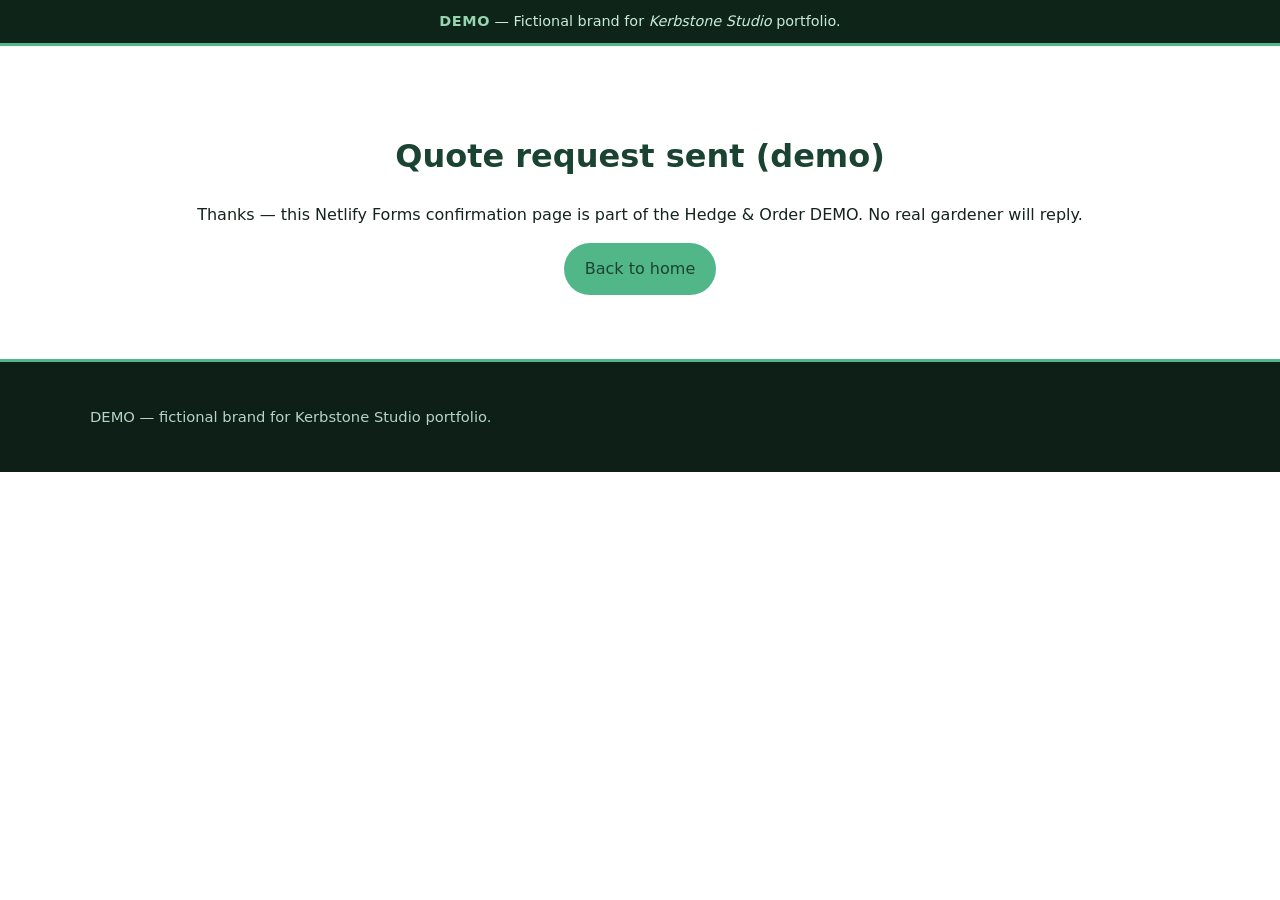
==== thanks.html @ 9f9814cb "Initial DEMO Spark: Hedge & Order (fictional) Kerbstone Studio portfolio demo — not a real business." ====
<!DOCTYPE html>
<html lang="en-GB">
<head>
  <meta charset="UTF-8" />
  <meta name="viewport" content="width=device-width, initial-scale=1" />
  <meta name="robots" content="noindex, nofollow" />
  <title>Thanks — Hedge &amp; Order DEMO</title>
  <link rel="stylesheet" href="styles.css" />
</head>
<body>
  <div class="demo-banner" role="status">
    <strong>DEMO</strong> — Fictional brand for <em>Kerbstone Studio</em> portfolio.
  </div>
  <main class="thanks wrap">
    <h1>Quote request sent (demo)</h1>
    <p>Thanks — this Netlify Forms confirmation page is part of the Hedge &amp; Order DEMO. No real gardener will reply.</p>
    <a class="btn btn-leaf" href="/">Back to home</a>
  </main>
  <footer class="site-footer">
    <div class="wrap">
      <p>DEMO — fictional brand for Kerbstone Studio portfolio.</p>
    </div>
  </footer>
</body>
</html>
---- styles.css ----
/* Hedge & Order — DEMO for Kerbstone Studio */
:root {
  --forest: #1b4332;
  --forest-2: #2d6a4f;
  --leaf: #52b788;
  --leaf-light: #95d5b2;
  --cream: #f4faf6;
  --ink: #14231c;
  --muted: #4d6358;
  --line: #cfe3d7;
  --white: #ffffff;
  --radius: 16px;
  --shadow: 0 14px 40px rgba(27, 67, 50, 0.12);
  --font: system-ui, -apple-system, "Segoe UI", Roboto, Ubuntu, Cantarell, sans-serif;
}

*, *::before, *::after { box-sizing: border-box; }
html { scroll-behavior: smooth; }
body {
  margin: 0;
  font-family: var(--font);
  color: var(--ink);
  background: var(--white);
  line-height: 1.55;
}
img, svg { max-width: 100%; display: block; }
a { color: var(--forest-2); }
.wrap { width: min(1100px, calc(100% - 2rem)); margin-inline: auto; }
.narrow { width: min(720px, calc(100% - 2rem)); }
.skip-link {
  position: absolute; left: -999px; top: 0;
  background: var(--leaf); color: var(--forest); padding: .5rem 1rem; z-index: 100;
}
.skip-link:focus { left: 0; }

.demo-banner {
  background: #0f2419;
  color: #c8ead8;
  text-align: center;
  font-size: .9rem;
  padding: .65rem 1rem;
  border-bottom: 3px solid var(--leaf);
}
.demo-banner strong { color: var(--leaf-light); letter-spacing: .04em; }
.demo-note { color: #2f6b4f; font-weight: 600; }
.demo-pill {
  display: inline-block;
  font-size: .72rem;
  font-weight: 700;
  letter-spacing: .04em;
  text-transform: uppercase;
  background: #e3f6ec;
  color: #1b4332;
  border: 1px solid #a8d9bf;
  border-radius: 999px;
  padding: .2rem .55rem;
}

.site-header {
  position: sticky; top: 0; z-index: 50;
  background: rgba(255,255,255,.93);
  backdrop-filter: blur(10px);
  border-bottom: 1px solid var(--line);
}
.header-inner {
  display: flex; align-items: center; gap: 1rem;
  padding: .75rem 0; flex-wrap: wrap;
}
.logo {
  display: flex; align-items: center; gap: .65rem;
  text-decoration: none; color: var(--forest); font-weight: 700;
  margin-right: auto;
}
.logo-name { display: block; font-size: 1.05rem; }
.logo-tag { display: block; font-size: .72rem; font-weight: 600; color: var(--muted); }
.nav { display: none; gap: 1rem; }
.nav a { text-decoration: none; color: var(--forest); font-weight: 600; font-size: .92rem; }
.nav a:hover { color: var(--forest-2); }
.header-cta { white-space: nowrap; }

.btn {
  display: inline-flex; align-items: center; justify-content: center;
  gap: .4rem; border-radius: 999px; padding: .7rem 1.15rem;
  font-weight: 700; text-decoration: none; border: 2px solid transparent;
  cursor: pointer; font: inherit; transition: transform .15s ease, background .15s ease;
}
.btn:hover { transform: translateY(-1px); }
.btn-leaf { background: var(--leaf); color: var(--forest); }
.btn-leaf:hover { background: #63c79a; }
.btn-forest { background: var(--forest); color: var(--white); }
.btn-ghost { background: transparent; border-color: rgba(255,255,255,.4); color: var(--white); }
.btn-lg { padding: .9rem 1.35rem; }
.btn-block { width: 100%; }

.hero {
  background:
    radial-gradient(circle at 90% 10%, rgba(149,213,178,.35), transparent 35%),
    linear-gradient(155deg, var(--forest) 0%, var(--forest-2) 60%, #40916c 100%);
  color: var(--white);
  padding: 3.5rem 0 4rem;
}
.hero-grid { display: grid; gap: 2rem; }
.eyebrow {
  text-transform: uppercase; letter-spacing: .08em;
  font-size: .75rem; font-weight: 800; color: var(--leaf-light); margin: 0 0 .75rem;
}
.hero h1 {
  font-size: clamp(1.85rem, 4vw, 2.85rem);
  line-height: 1.15; margin: 0 0 1rem; max-width: 14ch;
}
.lede { font-size: 1.08rem; color: #d8f3e4; max-width: 42ch; }
.hero-actions { display: flex; flex-wrap: wrap; gap: .75rem; margin: 1.5rem 0; }
.hero-points {
  list-style: none; padding: 0; margin: 0;
  display: flex; flex-wrap: wrap; gap: .5rem 1.25rem;
  color: #c5e6d4; font-size: .92rem;
}
.hero-points li::before { content: "✓ "; color: var(--leaf-light); font-weight: 800; }
.hero-card {
  background: var(--white); color: var(--ink);
  border-radius: var(--radius); padding: 1.5rem;
  box-shadow: var(--shadow); align-self: start;
}
.card-label {
  font-size: .72rem; font-weight: 800; letter-spacing: .06em;
  text-transform: uppercase; color: var(--forest-2); margin: 0 0 .5rem;
}
.hero-card h2 { margin: 0 0 .5rem; color: var(--forest); }
.card-note { font-size: .85rem; color: var(--muted); margin: .85rem 0 0; }

.section-head { margin-bottom: 1.75rem; }
.section-head h2 { margin: 0 0 .4rem; font-size: clamp(1.5rem, 3vw, 2rem); color: var(--forest); }
.section-head p { margin: 0; color: var(--muted); }

.packages { padding: 4rem 0; background: var(--cream); }
.card-grid {
  display: grid; gap: 1.25rem;
  grid-template-columns: 1fr;
}
.pkg-card {
  background: var(--white); border: 1px solid var(--line);
  border-radius: var(--radius); padding: 1.4rem;
}
.pkg-card.featured {
  border-color: var(--leaf);
  box-shadow: var(--shadow);
  position: relative;
}
.pkg-card.featured::after {
  content: "Popular · DEMO";
  position: absolute; top: .85rem; right: .85rem;
  font-size: .68rem; font-weight: 800; letter-spacing: .04em;
  text-transform: uppercase; background: #e3f6ec; color: var(--forest);
  padding: .25rem .5rem; border-radius: 999px;
}
.pkg-season {
  margin: 0; font-size: .75rem; font-weight: 800;
  letter-spacing: .06em; text-transform: uppercase; color: var(--forest-2);
}
.pkg-card h3 { margin: .35rem 0; color: var(--forest); }
.price { font-size: 1.35rem; font-weight: 800; color: var(--ink); margin: 0 0 .75rem; }
.pkg-card ul { margin: 0; padding-left: 1.1rem; color: var(--muted); }
.pkg-card li { margin: .3rem 0; }

.before-after { padding: 4rem 0; }
.ba-strip {
  display: grid; gap: 1rem;
  grid-template-columns: 1fr;
}
.ba-panel {
  margin: 0; background: var(--cream);
  border-radius: var(--radius); overflow: hidden;
  border: 1px solid var(--line);
}
.ba-art { background: #e9f5ee; }
.ba-panel figcaption {
  padding: .75rem 1rem; font-size: .9rem; color: var(--muted); font-weight: 600;
}

.areas {
  padding: 3.5rem 0;
  background: var(--forest);
  color: var(--white);
}
.areas .eyebrow { color: var(--leaf-light); }
.areas h2 { margin: 0 0 .75rem; }
.areas-grid { display: grid; gap: 1.5rem; }
.town-list {
  list-style: none; padding: 0; margin: 0;
  display: grid; grid-template-columns: 1fr 1fr; gap: .65rem;
}
.town-list li {
  background: rgba(255,255,255,.08);
  border: 1px solid rgba(255,255,255,.12);
  border-radius: 10px; padding: .7rem .9rem; font-weight: 600;
}

.faq { padding: 3.5rem 0 4rem; background: var(--cream); }
.faq-list details {
  background: var(--white); border: 1px solid var(--line);
  border-radius: 12px; padding: 1rem 1.15rem; margin-bottom: .75rem;
}
.faq-list summary { cursor: pointer; font-weight: 700; color: var(--forest); }
.faq-list details p { margin: .65rem 0 0; color: var(--muted); }

.quote { padding: 4rem 0; }
.quote-grid { display: grid; gap: 2rem; }
form {
  display: grid; gap: .9rem;
  background: var(--cream); border: 1px solid var(--line);
  border-radius: var(--radius); padding: 1.35rem;
}
label { display: grid; gap: .35rem; font-weight: 600; font-size: .92rem; color: var(--forest); }
input, textarea, select {
  font: inherit; padding: .75rem .85rem; border-radius: 10px;
  border: 1px solid var(--line); background: var(--white); color: var(--ink);
}
input:focus, textarea:focus, select:focus {
  outline: 2px solid var(--leaf); border-color: transparent;
}
.honeypot { position: absolute; left: -5000px; height: 0; overflow: hidden; }
.form-note { font-size: .82rem; color: var(--muted); margin: 0; }

.site-footer {
  background: #0d1f17; color: #b7d4c4; padding: 2.5rem 0;
  border-top: 3px solid var(--leaf);
}
.footer-inner { display: grid; gap: 1.5rem; }
.site-footer strong { color: var(--white); display: block; margin-bottom: .35rem; }
.site-footer a { color: var(--leaf-light); }
.site-footer p { margin: .25rem 0; font-size: .92rem; }

.thanks { padding: 4rem 0; text-align: center; }
.thanks h1 { color: var(--forest); }

@media (min-width: 720px) {
  .nav { display: flex; }
  .hero-grid { grid-template-columns: 1.4fr .9fr; align-items: center; }
  .card-grid { grid-template-columns: repeat(3, 1fr); }
  .ba-strip { grid-template-columns: 1fr 1fr; }
  .areas-grid { grid-template-columns: 1.1fr 1fr; align-items: center; }
  .quote-grid { grid-template-columns: 1fr 1.1fr; align-items: start; }
  .footer-inner { grid-template-columns: 1.4fr 1fr 1fr; }
}

@media (max-width: 719px) {
  .header-cta { font-size: .85rem; padding: .55rem .9rem; }
}
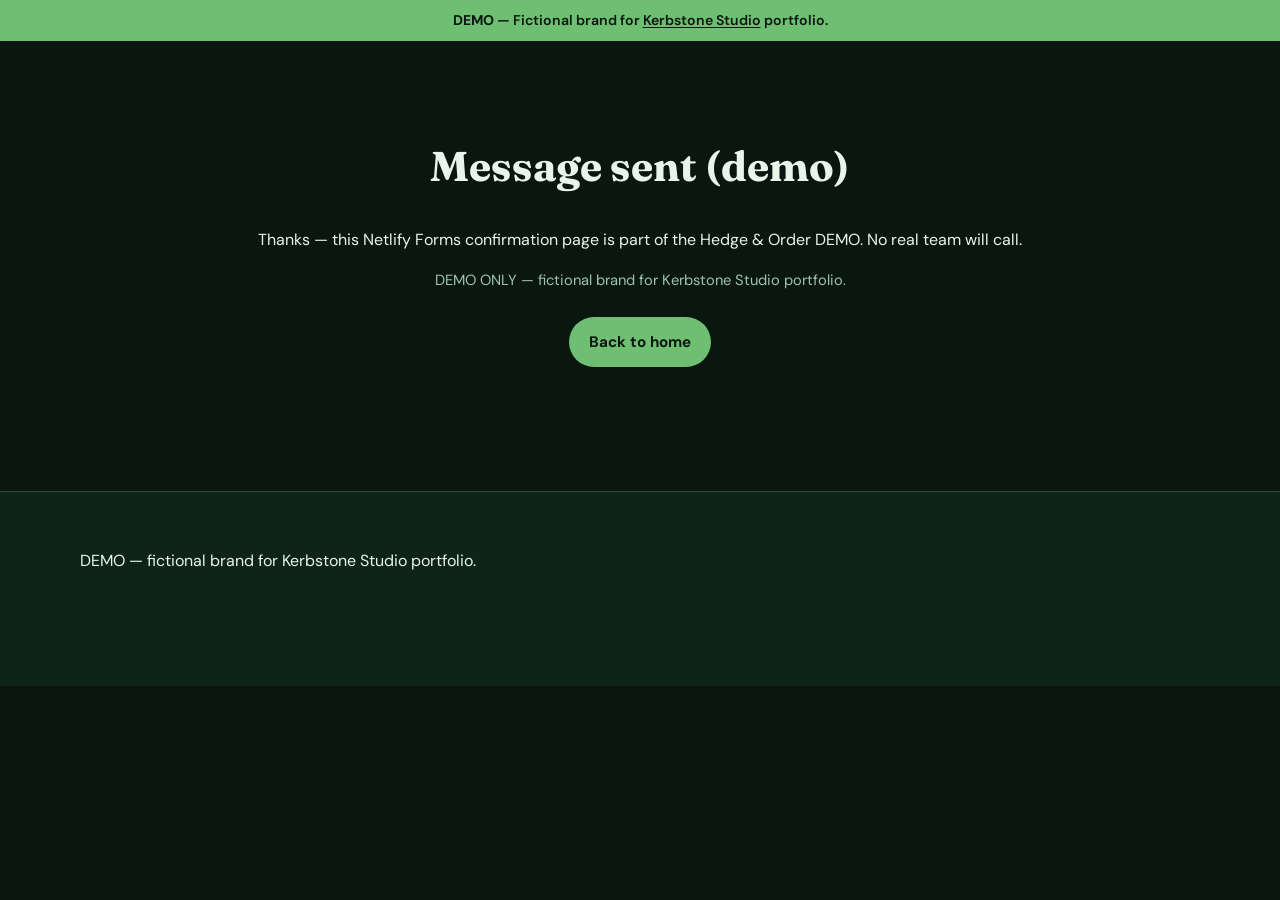
==== commit df1ad01a: "Premium Spark rebuild — cinematic hero, metrics, process, mobile menu" ====
--- a/thanks.html
+++ b/thanks.html
@@ -5,21 +5,19 @@
   <meta name="viewport" content="width=device-width, initial-scale=1" />
   <meta name="robots" content="noindex, nofollow" />
   <title>Thanks — Hedge &amp; Order DEMO</title>
+  <link rel="preconnect" href="https://fonts.googleapis.com" />
+  <link rel="preconnect" href="https://fonts.gstatic.com" crossorigin />
+  <link href="https://fonts.googleapis.com/css2?family=Fraunces:opsz,wght@9..144,500;600;700&family=DM+Sans:wght@400;500;600;700&display=swap" rel="stylesheet" />
   <link rel="stylesheet" href="styles.css" />
 </head>
 <body>
-  <div class="demo-banner" role="status">
-    <strong>DEMO</strong> — Fictional brand for <em>Kerbstone Studio</em> portfolio.
-  </div>
+  <div class="demo-banner" role="status"><strong>DEMO</strong> — Fictional brand for <em>Kerbstone Studio</em> portfolio.</div>
   <main class="thanks wrap">
-    <h1>Quote request sent (demo)</h1>
-    <p>Thanks — this Netlify Forms confirmation page is part of the Hedge &amp; Order DEMO. No real gardener will reply.</p>
-    <a class="btn btn-leaf" href="/">Back to home</a>
+    <h1>Message sent (demo)</h1>
+    <p>Thanks — this Netlify Forms confirmation page is part of the Hedge &amp; Order DEMO. No real team will call.</p>
+    <p class="demo-note">DEMO ONLY — fictional brand for Kerbstone Studio portfolio.</p>
+    <p style="margin-top:1.5rem"><a class="btn btn-accent" href="/">Back to home</a></p>
   </main>
-  <footer class="site-footer">
-    <div class="wrap">
-      <p>DEMO — fictional brand for Kerbstone Studio portfolio.</p>
-    </div>
-  </footer>
+  <footer class="site-footer"><div class="wrap"><p>DEMO — fictional brand for Kerbstone Studio portfolio.</p></div></footer>
 </body>
 </html>
--- a/styles.css
+++ b/styles.css
@@ -1,248 +1,225 @@
-/* Hedge & Order — DEMO for Kerbstone Studio */
+/* Hedge & Order DEMO — Kerbstone Studio Spark · premium rebuild */
 :root {
-  --forest: #1b4332;
-  --forest-2: #2d6a4f;
-  --leaf: #52b788;
-  --leaf-light: #95d5b2;
-  --cream: #f4faf6;
-  --ink: #14231c;
-  --muted: #4d6358;
-  --line: #cfe3d7;
-  --white: #ffffff;
-  --radius: 16px;
-  --shadow: 0 14px 40px rgba(27, 67, 50, 0.12);
-  --font: system-ui, -apple-system, "Segoe UI", Roboto, Ubuntu, Cantarell, sans-serif;
-}
-
-*, *::before, *::after { box-sizing: border-box; }
-html { scroll-behavior: smooth; }
+  --bg: #0a1610; --bg2: #0f2418; --surface: #14301f; --surface2: #1a3d28;
+  --text: #e7f5eb; --muted: #9fc4ad; --accent: #6fbf73; --accent2: #a8e063;
+  --accent-ink: #0a1610; --line: rgba(111,191,115,.28); --card: rgba(20,48,31,.88);
+  --glow: rgba(168,224,99,.28); --mesh1: #12301c; --mesh2: #1f4a30;
+  --display: 'Fraunces', Georgia, serif; --body: 'DM Sans', system-ui, sans-serif;
+  --radius: 16px; --radius-sm: 10px; --wrap: 1120px; --header-h: 72px;
+  --ease: cubic-bezier(.22,1,.36,1);
+}
+*,*::before,*::after { box-sizing: border-box }
+html { scroll-behavior: smooth }
+@media (prefers-reduced-motion: reduce) {
+  html { scroll-behavior: auto }
+  *,*::before,*::after { animation-duration: .01ms !important; animation-iteration-count: 1 !important; transition-duration: .01ms !important }
+  .reveal { opacity: 1 !important; transform: none !important }
+}
 body {
-  margin: 0;
-  font-family: var(--font);
-  color: var(--ink);
-  background: var(--white);
-  line-height: 1.55;
-}
-img, svg { max-width: 100%; display: block; }
-a { color: var(--forest-2); }
-.wrap { width: min(1100px, calc(100% - 2rem)); margin-inline: auto; }
-.narrow { width: min(720px, calc(100% - 2rem)); }
+  margin: 0; font-family: var(--body); color: var(--text); background: var(--bg);
+  line-height: 1.6; -webkit-font-smoothing: antialiased; padding-bottom: 72px;
+}
+img,svg { max-width: 100%; display: block }
+a { color: var(--accent2); text-underline-offset: 3px }
+a:hover { color: var(--accent) }
+.wrap { width: min(100% - 2rem, var(--wrap)); margin-inline: auto }
+.narrow { width: min(100% - 2rem, 720px) }
 .skip-link {
-  position: absolute; left: -999px; top: 0;
-  background: var(--leaf); color: var(--forest); padding: .5rem 1rem; z-index: 100;
-}
-.skip-link:focus { left: 0; }
-
+  position: absolute; left: -999px; top: 0; background: var(--accent); color: var(--accent-ink);
+  padding: .75rem 1rem; z-index: 1000; border-radius: 0 0 var(--radius-sm) 0; font-weight: 700;
+}
+.skip-link:focus { left: 0 }
 .demo-banner {
-  background: #0f2419;
-  color: #c8ead8;
-  text-align: center;
-  font-size: .9rem;
-  padding: .65rem 1rem;
-  border-bottom: 3px solid var(--leaf);
-}
-.demo-banner strong { color: var(--leaf-light); letter-spacing: .04em; }
-.demo-note { color: #2f6b4f; font-weight: 600; }
+  background: var(--accent); color: var(--accent-ink); text-align: center; padding: .55rem 1rem;
+  font-size: .88rem; font-weight: 600; position: sticky; top: 0; z-index: 60;
+  border-bottom: 1px solid var(--line);
+}
+.demo-banner em { font-style: normal; text-decoration: underline; text-underline-offset: 2px }
+.demo-note { color: var(--muted); font-size: .92rem }
 .demo-pill {
-  display: inline-block;
-  font-size: .72rem;
-  font-weight: 700;
-  letter-spacing: .04em;
-  text-transform: uppercase;
-  background: #e3f6ec;
-  color: #1b4332;
-  border: 1px solid #a8d9bf;
-  border-radius: 999px;
-  padding: .2rem .55rem;
-}
-
+  display: inline-block; font-size: .72rem; font-weight: 700; letter-spacing: .04em;
+  text-transform: uppercase; padding: .2rem .55rem; border-radius: 999px;
+  background: var(--line); color: var(--accent2); border: 1px solid var(--line);
+}
 .site-header {
-  position: sticky; top: 0; z-index: 50;
-  background: rgba(255,255,255,.93);
-  backdrop-filter: blur(10px);
-  border-bottom: 1px solid var(--line);
-}
-.header-inner {
-  display: flex; align-items: center; gap: 1rem;
-  padding: .75rem 0; flex-wrap: wrap;
-}
-.logo {
-  display: flex; align-items: center; gap: .65rem;
-  text-decoration: none; color: var(--forest); font-weight: 700;
-  margin-right: auto;
-}
-.logo-name { display: block; font-size: 1.05rem; }
-.logo-tag { display: block; font-size: .72rem; font-weight: 600; color: var(--muted); }
-.nav { display: none; gap: 1rem; }
-.nav a { text-decoration: none; color: var(--forest); font-weight: 600; font-size: .92rem; }
-.nav a:hover { color: var(--forest-2); }
-.header-cta { white-space: nowrap; }
-
+  position: sticky; top: 0; z-index: 50; backdrop-filter: blur(14px);
+  background: color-mix(in srgb, var(--bg) 82%, transparent);
+  border-bottom: 1px solid var(--line); transition: box-shadow .3s var(--ease);
+}
+.site-header.is-scrolled { box-shadow: 0 8px 30px rgba(0,0,0,.25) }
+.header-inner { display: flex; align-items: center; gap: 1rem; min-height: var(--header-h) }
+.logo { display: flex; align-items: center; gap: .75rem; text-decoration: none; color: var(--text) }
+.logo-name { display: block; font-family: var(--display); font-weight: 700; font-size: 1.15rem; letter-spacing: .02em; line-height: 1.1 }
+.logo-tag { display: block; font-size: .72rem; color: var(--muted); font-weight: 500 }
+.nav { display: flex; gap: 1.1rem; margin-left: auto; align-items: center }
+.nav a {
+  color: var(--muted); text-decoration: none; font-weight: 600; font-size: .92rem;
+  padding: .35rem 0; border-bottom: 2px solid transparent; transition: color .2s, border-color .2s;
+}
+.nav a:hover, .nav a:focus-visible { color: var(--text); border-bottom-color: var(--accent) }
+.nav-toggle {
+  display: none; margin-left: auto; background: var(--surface2); border: 1px solid var(--line);
+  color: var(--text); width: 44px; height: 44px; border-radius: var(--radius-sm); cursor: pointer;
+  align-items: center; justify-content: center;
+}
+.nav-toggle:focus-visible { outline: 2px solid var(--accent); outline-offset: 2px }
+.nav-toggle-bars { display: flex; flex-direction: column; gap: 5px; width: 18px }
+.nav-toggle-bars span { display: block; height: 2px; background: var(--text); border-radius: 2px; transition: transform .25s var(--ease), opacity .2s }
+.nav-toggle[aria-expanded="true"] .nav-toggle-bars span:nth-child(1) { transform: translateY(7px) rotate(45deg) }
+.nav-toggle[aria-expanded="true"] .nav-toggle-bars span:nth-child(2) { opacity: 0 }
+.nav-toggle[aria-expanded="true"] .nav-toggle-bars span:nth-child(3) { transform: translateY(-7px) rotate(-45deg) }
+.header-cta { flex-shrink: 0 }
 .btn {
-  display: inline-flex; align-items: center; justify-content: center;
-  gap: .4rem; border-radius: 999px; padding: .7rem 1.15rem;
-  font-weight: 700; text-decoration: none; border: 2px solid transparent;
-  cursor: pointer; font: inherit; transition: transform .15s ease, background .15s ease;
-}
-.btn:hover { transform: translateY(-1px); }
-.btn-leaf { background: var(--leaf); color: var(--forest); }
-.btn-leaf:hover { background: #63c79a; }
-.btn-forest { background: var(--forest); color: var(--white); }
-.btn-ghost { background: transparent; border-color: rgba(255,255,255,.4); color: var(--white); }
-.btn-lg { padding: .9rem 1.35rem; }
-.btn-block { width: 100%; }
-
+  display: inline-flex; align-items: center; justify-content: center; gap: .5rem;
+  font-family: var(--body); font-weight: 700; font-size: .95rem; text-decoration: none;
+  padding: .7rem 1.15rem; border-radius: 999px; border: 2px solid transparent;
+  cursor: pointer; transition: transform .2s var(--ease), box-shadow .2s, background .2s, color .2s, border-color .2s;
+}
+.btn:focus-visible { outline: 2px solid var(--accent2); outline-offset: 3px }
+.btn:hover { transform: translateY(-1px) }
+.btn-accent { background: var(--accent); color: var(--accent-ink); box-shadow: 0 0 0 0 var(--glow) }
+.btn-accent:hover { box-shadow: 0 8px 28px var(--glow) }
+.btn-ghost { background: transparent; color: var(--text); border-color: var(--line) }
+.btn-ghost:hover { border-color: var(--accent); color: var(--accent) }
+.btn-block { width: 100% }
+.btn-lg { padding: .9rem 1.4rem; font-size: 1rem }
 .hero {
+  position: relative; overflow: hidden; padding: clamp(2.5rem, 6vw, 5rem) 0 clamp(3rem, 7vw, 5.5rem);
   background:
-    radial-gradient(circle at 90% 10%, rgba(149,213,178,.35), transparent 35%),
-    linear-gradient(155deg, var(--forest) 0%, var(--forest-2) 60%, #40916c 100%);
-  color: var(--white);
-  padding: 3.5rem 0 4rem;
-}
-.hero-grid { display: grid; gap: 2rem; }
+    radial-gradient(ellipse 80% 60% at 85% 15%, var(--glow), transparent 55%),
+    radial-gradient(ellipse 60% 50% at 10% 80%, color-mix(in srgb, var(--accent2) 18%, transparent), transparent 50%),
+    linear-gradient(160deg, var(--bg) 0%, var(--mesh1) 45%, var(--bg2) 100%);
+}
+.hero::before {
+  content: ""; position: absolute; inset: 0; pointer-events: none; opacity: .4;
+  background-image: radial-gradient(circle at 1px 1px, var(--line) 1px, transparent 0);
+  background-size: 28px 28px; mask-image: linear-gradient(180deg, #000, transparent 85%);
+}
+.hero-grid { position: relative; display: grid; gap: 2.5rem; align-items: center; grid-template-columns: 1.1fr .9fr }
 .eyebrow {
-  text-transform: uppercase; letter-spacing: .08em;
-  font-size: .75rem; font-weight: 800; color: var(--leaf-light); margin: 0 0 .75rem;
+  display: inline-flex; align-items: center; gap: .5rem; font-size: .8rem; font-weight: 700;
+  letter-spacing: .08em; text-transform: uppercase; color: var(--accent); margin: 0 0 .75rem;
 }
 .hero h1 {
-  font-size: clamp(1.85rem, 4vw, 2.85rem);
-  line-height: 1.15; margin: 0 0 1rem; max-width: 14ch;
-}
-.lede { font-size: 1.08rem; color: #d8f3e4; max-width: 42ch; }
-.hero-actions { display: flex; flex-wrap: wrap; gap: .75rem; margin: 1.5rem 0; }
-.hero-points {
-  list-style: none; padding: 0; margin: 0;
-  display: flex; flex-wrap: wrap; gap: .5rem 1.25rem;
-  color: #c5e6d4; font-size: .92rem;
-}
-.hero-points li::before { content: "✓ "; color: var(--leaf-light); font-weight: 800; }
+  font-family: var(--display); font-weight: 700; font-size: clamp(2.2rem, 5vw, 3.6rem);
+  line-height: 1.05; letter-spacing: -0.02em; margin: 0 0 1rem; max-width: 14ch;
+}
+.lede { font-size: 1.1rem; color: var(--muted); margin: 0 0 1.5rem; max-width: 42ch }
+.hero-actions { display: flex; flex-wrap: wrap; gap: .75rem; margin-bottom: 1.5rem }
+.hero-points { list-style: none; padding: 0; margin: 0; display: grid; gap: .55rem }
+.hero-points li { display: flex; align-items: center; gap: .6rem; font-weight: 600; font-size: .95rem }
+.hero-points li::before {
+  content: ""; width: 10px; height: 10px; border-radius: 50%; background: var(--accent);
+  box-shadow: 0 0 12px var(--glow); flex-shrink: 0;
+}
+.hero-visual { position: relative }
+.hero-scene { width: 100%; height: auto; filter: drop-shadow(0 20px 40px rgba(0,0,0,.35)) }
 .hero-card {
-  background: var(--white); color: var(--ink);
-  border-radius: var(--radius); padding: 1.5rem;
-  box-shadow: var(--shadow); align-self: start;
-}
-.card-label {
-  font-size: .72rem; font-weight: 800; letter-spacing: .06em;
-  text-transform: uppercase; color: var(--forest-2); margin: 0 0 .5rem;
-}
-.hero-card h2 { margin: 0 0 .5rem; color: var(--forest); }
-.card-note { font-size: .85rem; color: var(--muted); margin: .85rem 0 0; }
-
-.section-head { margin-bottom: 1.75rem; }
-.section-head h2 { margin: 0 0 .4rem; font-size: clamp(1.5rem, 3vw, 2rem); color: var(--forest); }
-.section-head p { margin: 0; color: var(--muted); }
-
-.packages { padding: 4rem 0; background: var(--cream); }
-.card-grid {
-  display: grid; gap: 1.25rem;
-  grid-template-columns: 1fr;
-}
-.pkg-card {
-  background: var(--white); border: 1px solid var(--line);
-  border-radius: var(--radius); padding: 1.4rem;
-}
-.pkg-card.featured {
-  border-color: var(--leaf);
-  box-shadow: var(--shadow);
-  position: relative;
-}
-.pkg-card.featured::after {
-  content: "Popular · DEMO";
-  position: absolute; top: .85rem; right: .85rem;
-  font-size: .68rem; font-weight: 800; letter-spacing: .04em;
-  text-transform: uppercase; background: #e3f6ec; color: var(--forest);
-  padding: .25rem .5rem; border-radius: 999px;
-}
-.pkg-season {
-  margin: 0; font-size: .75rem; font-weight: 800;
-  letter-spacing: .06em; text-transform: uppercase; color: var(--forest-2);
-}
-.pkg-card h3 { margin: .35rem 0; color: var(--forest); }
-.price { font-size: 1.35rem; font-weight: 800; color: var(--ink); margin: 0 0 .75rem; }
-.pkg-card ul { margin: 0; padding-left: 1.1rem; color: var(--muted); }
-.pkg-card li { margin: .3rem 0; }
-
-.before-after { padding: 4rem 0; }
-.ba-strip {
-  display: grid; gap: 1rem;
-  grid-template-columns: 1fr;
-}
-.ba-panel {
-  margin: 0; background: var(--cream);
-  border-radius: var(--radius); overflow: hidden;
-  border: 1px solid var(--line);
-}
-.ba-art { background: #e9f5ee; }
-.ba-panel figcaption {
-  padding: .75rem 1rem; font-size: .9rem; color: var(--muted); font-weight: 600;
-}
-
-.areas {
-  padding: 3.5rem 0;
-  background: var(--forest);
-  color: var(--white);
-}
-.areas .eyebrow { color: var(--leaf-light); }
-.areas h2 { margin: 0 0 .75rem; }
-.areas-grid { display: grid; gap: 1.5rem; }
-.town-list {
-  list-style: none; padding: 0; margin: 0;
-  display: grid; grid-template-columns: 1fr 1fr; gap: .65rem;
-}
-.town-list li {
-  background: rgba(255,255,255,.08);
-  border: 1px solid rgba(255,255,255,.12);
-  border-radius: 10px; padding: .7rem .9rem; font-weight: 600;
-}
-
-.faq { padding: 3.5rem 0 4rem; background: var(--cream); }
-.faq-list details {
-  background: var(--white); border: 1px solid var(--line);
-  border-radius: 12px; padding: 1rem 1.15rem; margin-bottom: .75rem;
-}
-.faq-list summary { cursor: pointer; font-weight: 700; color: var(--forest); }
-.faq-list details p { margin: .65rem 0 0; color: var(--muted); }
-
-.quote { padding: 4rem 0; }
-.quote-grid { display: grid; gap: 2rem; }
-form {
-  display: grid; gap: .9rem;
-  background: var(--cream); border: 1px solid var(--line);
-  border-radius: var(--radius); padding: 1.35rem;
-}
-label { display: grid; gap: .35rem; font-weight: 600; font-size: .92rem; color: var(--forest); }
-input, textarea, select {
-  font: inherit; padding: .75rem .85rem; border-radius: 10px;
-  border: 1px solid var(--line); background: var(--white); color: var(--ink);
-}
-input:focus, textarea:focus, select:focus {
-  outline: 2px solid var(--leaf); border-color: transparent;
-}
-.honeypot { position: absolute; left: -5000px; height: 0; overflow: hidden; }
-.form-note { font-size: .82rem; color: var(--muted); margin: 0; }
-
-.site-footer {
-  background: #0d1f17; color: #b7d4c4; padding: 2.5rem 0;
-  border-top: 3px solid var(--leaf);
-}
-.footer-inner { display: grid; gap: 1.5rem; }
-.site-footer strong { color: var(--white); display: block; margin-bottom: .35rem; }
-.site-footer a { color: var(--leaf-light); }
-.site-footer p { margin: .25rem 0; font-size: .92rem; }
-
-.thanks { padding: 4rem 0; text-align: center; }
-.thanks h1 { color: var(--forest); }
-
-@media (min-width: 720px) {
-  .nav { display: flex; }
-  .hero-grid { grid-template-columns: 1.4fr .9fr; align-items: center; }
-  .card-grid { grid-template-columns: repeat(3, 1fr); }
-  .ba-strip { grid-template-columns: 1fr 1fr; }
-  .areas-grid { grid-template-columns: 1.1fr 1fr; align-items: center; }
-  .quote-grid { grid-template-columns: 1fr 1.1fr; align-items: start; }
-  .footer-inner { grid-template-columns: 1.4fr 1fr 1fr; }
-}
-
-@media (max-width: 719px) {
-  .header-cta { font-size: .85rem; padding: .55rem .9rem; }
-}
+  margin-top: -1rem; background: var(--card); border: 1px solid var(--line);
+  border-radius: var(--radius); padding: 1.35rem 1.4rem;
+  box-shadow: 0 20px 50px rgba(0,0,0,.25); backdrop-filter: blur(10px);
+}
+.card-label { font-size: .72rem; font-weight: 700; letter-spacing: .08em; text-transform: uppercase; color: var(--accent); margin: 0 0 .4rem }
+.hero-card h2 { font-family: var(--display); font-size: 1.35rem; margin: 0 0 .5rem }
+.hero-card p { color: var(--muted); margin: 0 0 1rem; font-size: .95rem }
+.card-note { margin-top: .85rem !important; font-size: .8rem !important }
+.metrics { border-block: 1px solid var(--line); background: linear-gradient(90deg, var(--bg2), var(--surface), var(--bg2)); padding: 1.25rem 0 }
+.metrics-grid { display: grid; grid-template-columns: repeat(4, 1fr); gap: 1rem; text-align: center }
+.metric strong { display: block; font-family: var(--display); font-size: clamp(1.4rem, 3vw, 1.9rem); color: var(--accent); line-height: 1.1 }
+.metric span { font-size: .82rem; color: var(--muted); font-weight: 600 }
+.section { padding: clamp(3rem, 7vw, 5rem) 0 }
+.section-alt { background: linear-gradient(180deg, var(--bg2), var(--bg)) }
+.section-head { margin-bottom: 2rem; max-width: 40rem }
+.section-head h2 { font-family: var(--display); font-size: clamp(1.75rem, 3.5vw, 2.4rem); margin: 0 0 .6rem; letter-spacing: -0.02em; line-height: 1.15 }
+.section-head p { color: var(--muted); margin: 0 }
+.card-grid { display: grid; grid-template-columns: repeat(2, 1fr); gap: 1.15rem }
+.service-card {
+  background: var(--card); border: 1px solid var(--line); border-radius: var(--radius);
+  padding: 1.35rem; transition: transform .25s var(--ease), border-color .25s, box-shadow .25s;
+}
+.service-card:hover { transform: translateY(-4px); border-color: var(--accent); box-shadow: 0 16px 40px rgba(0,0,0,.2) }
+.service-card .icon {
+  width: 52px; height: 52px; border-radius: 14px; display: grid; place-items: center;
+  background: color-mix(in srgb, var(--accent) 12%, var(--surface2)); color: var(--text); margin-bottom: 1rem;
+}
+.service-card h3 { font-family: var(--display); font-size: 1.25rem; margin: 0 0 .45rem }
+.service-card p { margin: 0; color: var(--muted); font-size: .95rem }
+.process-grid { display: grid; grid-template-columns: repeat(4, 1fr); gap: 1rem }
+.process-step { position: relative; background: var(--surface); border: 1px solid var(--line); border-radius: var(--radius); padding: 1.25rem 1.1rem }
+.process-num { font-family: var(--display); font-size: 1.75rem; color: var(--accent); line-height: 1; margin-bottom: .5rem }
+.process-step h3 { font-size: 1.05rem; margin: 0 0 .35rem }
+.process-step p { margin: 0; color: var(--muted); font-size: .9rem }
+.areas-grid { display: grid; grid-template-columns: .9fr 1.1fr; gap: 2rem; align-items: start }
+.town-grid { display: grid; grid-template-columns: repeat(3, 1fr); gap: .75rem }
+.town-card {
+  background: var(--card); border: 1px solid var(--line); border-radius: var(--radius-sm);
+  padding: 1rem; text-align: center; font-weight: 700; font-size: .95rem;
+  background-image:
+    linear-gradient(135deg, color-mix(in srgb, var(--accent) 8%, transparent), transparent 60%),
+    repeating-linear-gradient(0deg, transparent, transparent 8px, var(--line) 8px, var(--line) 9px),
+    repeating-linear-gradient(90deg, transparent, transparent 8px, var(--line) 8px, var(--line) 9px);
+  transition: border-color .2s, transform .2s var(--ease);
+}
+.town-card:hover { border-color: var(--accent); transform: scale(1.02) }
+.review-grid { display: grid; grid-template-columns: repeat(3, 1fr); gap: 1rem }
+.review { margin: 0; background: var(--card); border: 1px solid var(--line); border-radius: var(--radius); padding: 1.25rem; display: flex; flex-direction: column; gap: 1rem }
+.review p { margin: 0; font-size: 1.02rem; font-weight: 500 }
+.review footer { display: flex; flex-wrap: wrap; align-items: center; gap: .5rem; margin-top: auto }
+.review cite { font-style: normal; color: var(--muted); font-size: .88rem; font-weight: 600 }
+.faq-list { display: grid; gap: .65rem }
+.faq-list details { background: var(--card); border: 1px solid var(--line); border-radius: var(--radius-sm); padding: 0; overflow: hidden }
+.faq-list summary { cursor: pointer; list-style: none; font-weight: 700; padding: 1rem 1.15rem; display: flex; justify-content: space-between; align-items: center; gap: 1rem }
+.faq-list summary::-webkit-details-marker { display: none }
+.faq-list summary::after { content: "+"; font-family: var(--display); font-size: 1.4rem; color: var(--accent); line-height: 1 }
+.faq-list details[open] summary::after { content: "–" }
+.faq-list details p { margin: 0; padding: 0 1.15rem 1.1rem; color: var(--muted) }
+.faq-list summary:focus-visible { outline: 2px solid var(--accent); outline-offset: -2px }
+.contact-grid { display: grid; grid-template-columns: 1fr 1.05fr; gap: 2rem; align-items: start }
+form { display: grid; gap: .85rem; background: var(--card); border: 1px solid var(--line); border-radius: var(--radius); padding: 1.4rem }
+label { display: grid; gap: .35rem; font-weight: 600; font-size: .9rem }
+input, select, textarea {
+  font: inherit; color: var(--text); background: var(--bg); border: 1px solid var(--line);
+  border-radius: var(--radius-sm); padding: .7rem .85rem; width: 100%;
+}
+input:focus-visible, select:focus-visible, textarea:focus-visible { outline: 2px solid var(--accent); outline-offset: 1px; border-color: var(--accent) }
+.honeypot { position: absolute; left: -10000px; height: 0; overflow: hidden }
+.form-note { margin: 0; font-size: .8rem; color: var(--muted) }
+.site-footer { border-top: 1px solid var(--line); padding: 2.5rem 0 6rem; background: var(--bg2) }
+.footer-inner { display: grid; grid-template-columns: 1.4fr 1fr 1fr; gap: 1.5rem; color: var(--muted); font-size: .92rem }
+.footer-inner strong { color: var(--text); font-family: var(--display); font-size: 1.1rem }
+.footer-inner p { margin: .35rem 0 }
+.mobile-call {
+  position: fixed; bottom: 0; left: 0; right: 0; z-index: 70; display: none;
+  padding: .65rem .85rem calc(.65rem + env(safe-area-inset-bottom));
+  background: color-mix(in srgb, var(--bg) 90%, transparent); backdrop-filter: blur(12px);
+  border-top: 1px solid var(--line); gap: .65rem;
+}
+.mobile-call .btn { flex: 1 }
+.reveal { opacity: 0; transform: translateY(18px); transition: opacity .7s var(--ease), transform .7s var(--ease) }
+.reveal.is-in { opacity: 1; transform: none }
+.thanks { padding: 4rem 0; text-align: center; min-height: 50vh }
+.thanks h1 { font-family: var(--display); font-size: clamp(1.8rem, 4vw, 2.6rem) }
+@media (max-width: 900px) {
+  .hero-grid, .areas-grid, .contact-grid { grid-template-columns: 1fr }
+  .process-grid { grid-template-columns: 1fr 1fr }
+  .review-grid { grid-template-columns: 1fr }
+  .metrics-grid { grid-template-columns: 1fr 1fr }
+  .town-grid { grid-template-columns: 1fr 1fr }
+  .footer-inner { grid-template-columns: 1fr }
+  .header-cta { display: none }
+  .nav-toggle { display: inline-flex }
+  .nav {
+    position: fixed; inset: calc(var(--header-h) + 2.2rem) .75rem auto; display: none;
+    flex-direction: column; align-items: stretch; gap: 0; margin: 0;
+    background: var(--surface); border: 1px solid var(--line); border-radius: var(--radius);
+    padding: .5rem; box-shadow: 0 20px 50px rgba(0,0,0,.35); z-index: 55;
+  }
+  .nav.is-open { display: flex }
+  .nav a { padding: .85rem 1rem; border-bottom: 0; border-radius: var(--radius-sm) }
+  .nav a:hover { background: var(--surface2) }
+  .mobile-call { display: flex }
+}
+@media (max-width: 560px) {
+  .card-grid, .process-grid { grid-template-columns: 1fr }
+  .hero h1 { max-width: none }
+}
